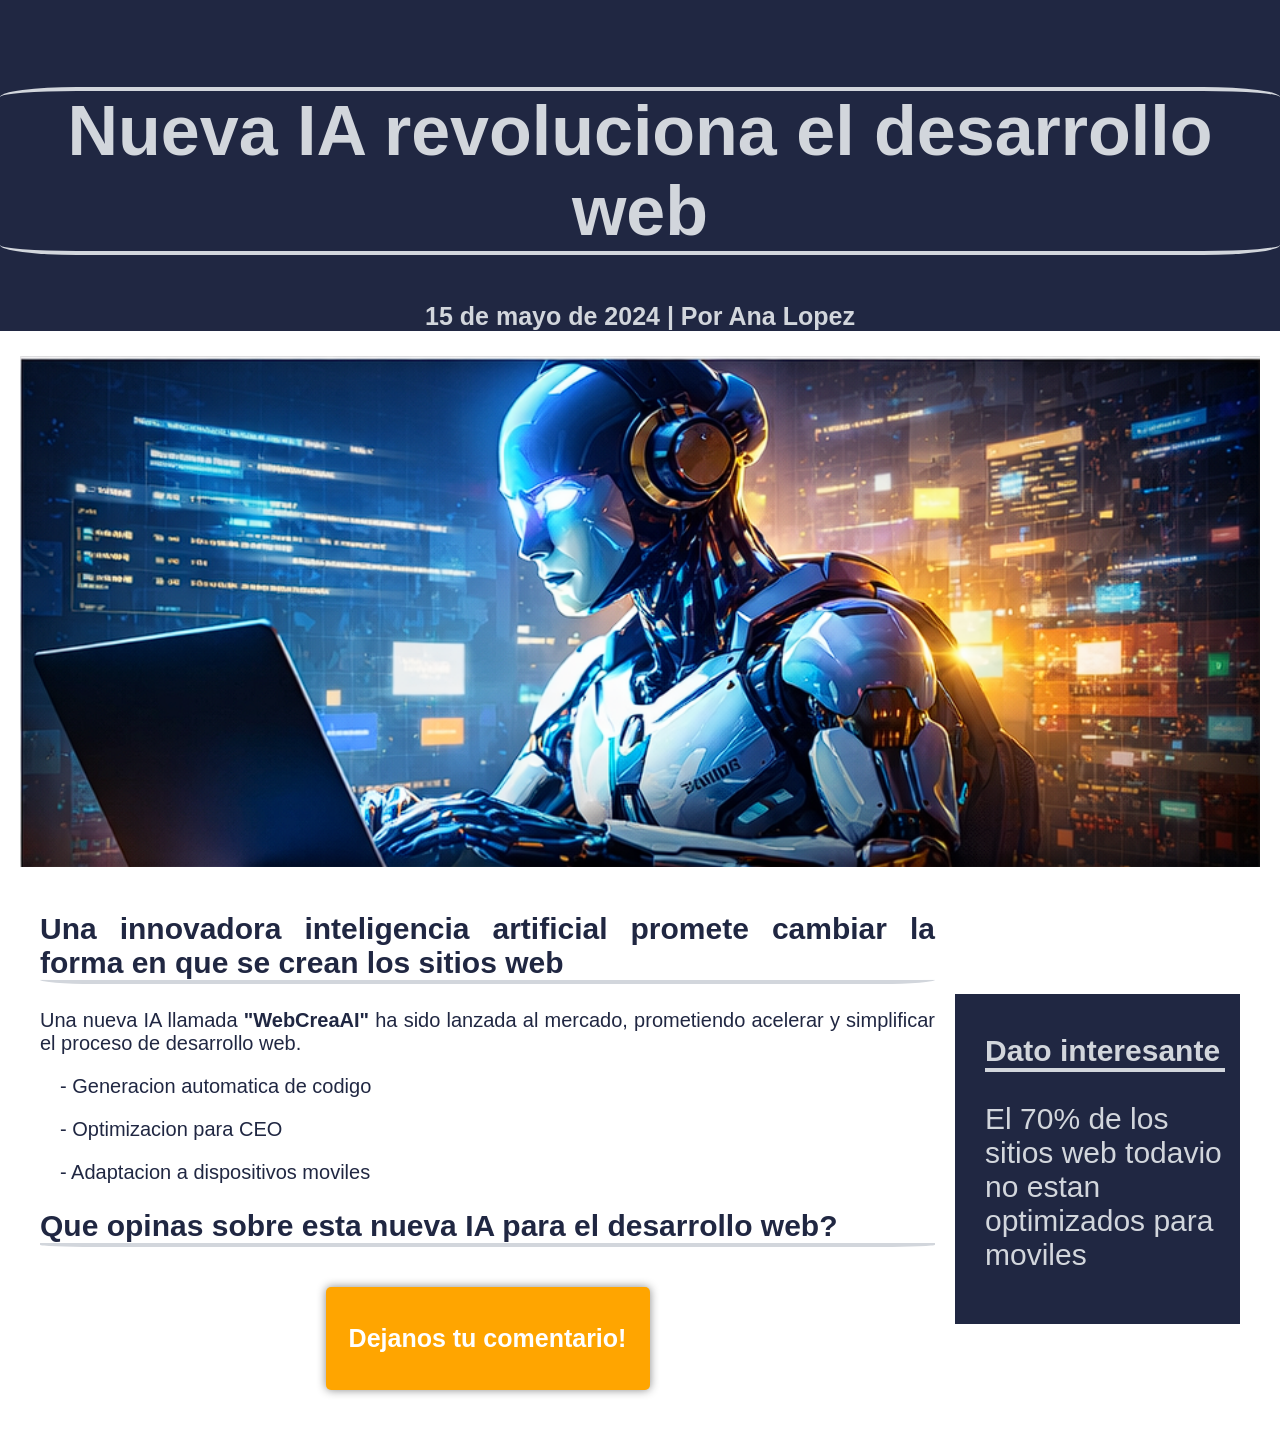
==== Actividades/Clase2/index.html @ f51c5b89 "Trabajo terminado" ====
<!DOCTYPE html>
<html lang="en">
<head>
    <meta charset="UTF-8">
    <meta name="viewport" content="width=device-width, initial-scale=1.0">
    <title>Nueva IA</title>
    <link rel="icon" href="Imagenes/El-canillita-y-la-maestra.ico">
    <link rel="stylesheet" href="styles.css">
</head>
<body>
    <div class="encabezado">  
        <div class="titulo">
            <h1>Nueva IA revoluciona el desarrollo web</h1>
        </div>
        <h3>15 de mayo de 2024 | Por Ana Lopez</h3>
    </div>
    <div class="contenedor">
            <img class="ia" src="Imagenes/notocia.png" alt="robot">
    <div class="cuerpo">
        <div class="pricipal">
            <h2 class="subT">Una innovadora inteligencia artificial promete cambiar la forma en que se crean los sitios web</h2>
            <div class="desarrollo">
            <p class="texto">Una nueva IA llamada <strong>"WebCreaAI"</strong> ha sido lanzada al mercado, prometiendo acelerar y simplificar el proceso de desarrollo web.</p>
            <p class="item">- Generacion automatica de codigo</p>
            <p class="item">- Optimizacion para CEO</p>
            <p class="item">- Adaptacion a dispositivos moviles</p> 
            <p><h2 class="subT">Que opinas sobre esta nueva IA para el desarrollo web?</h2></p>
            </div>
            <div class="comentario"><p class="cmt">Dejanos tu comentario!</p></div>
        </div>
        <div class="acotacion">
            <h2 class="aco">Dato interesante</h2>
            <p class="act">El 70% de los sitios web todavio no estan optimizados para moviles</p>
        </div>
    </div>
    </div>
</body>
</html>
---- Actividades/Clase2/styles.css ----
.encabezado{
    background-color: #202742;
    text-align: center;
    width: 100%;
    margin: auto;
    height: auto;
    display: block;
}
.contenedor{
    max-width: 100%;
    margin: auto;       
    padding: 0 20px; 
}
h1{
    color: #D2D6DC;
    font-family: Arial, sans-serif;
    font-size: 70px;
    border-top: 4px solid #D2D6DC;
    border-radius: 6%;
    border-bottom: 4px solid #D2D6DC;
}
h3{
    color: #D2D6DC;
    font-family: Arial, Helvetica, sans-serif;
    font-size: 25px;
    padding-top: 0;
    margin-top: 0;
}
.titulo{
    padding-top: 40px;
    padding-bottom: 0px;
    margin-bottom: 0;
}
body{
    margin: 0;

}
.ia{
    width: 100%;
    height: auto;
    display: block;
}
.cuerpo{
    margin: auto;
    display: flex;
    gap: 20px;
    padding: 20px;
}
.subT{
    text-align: justify;
    color:#202742;
    font-family: Arial, Helvetica, sans-serif;
    font-size: 30px;
    border-bottom: 4px solid #D2D6DC;
    border-radius: 6%;
}
.texto{
    text-align: justify;
    font-family: Arial, Helvetica, sans-serif;
    font-size: 20px;
    color: #202742;
}
.item{
    text-align: justify;
    font-family: Arial, Helvetica, sans-serif;
    font-size: 20px;
    margin-left: 20px;
    color: #202742;
}
.acotacion{
    background-color: #202742;
    padding: 15px;
    margin: auto;
    padding-left: 30px;
    max-width: 240px;
    height: 300px;
}
.aco{
    color: #D2D6DC;
    font-family: Arial, Helvetica, sans-serif;
    font-size: 30px;
    font-weight: 700;
    border-bottom: 4px solid #D2D6DC;
}
.act{
    color: #D2D6DC;
    font-family: Arial, Helvetica, sans-serif;
    font-size: 30px;
    font-weight: 100;
}
.comentario{
    width: 300px;
    margin:  40px auto;
    padding: 12px;
    background-color: orange;
    color: white;
    text-align: center;
    font-weight: bold;
    font-family: Arial, sans-serif;
    font-size: 25px;
    border-radius: 5px;
    cursor: pointer;
    box-shadow: 0 0 10px #0007; 
}
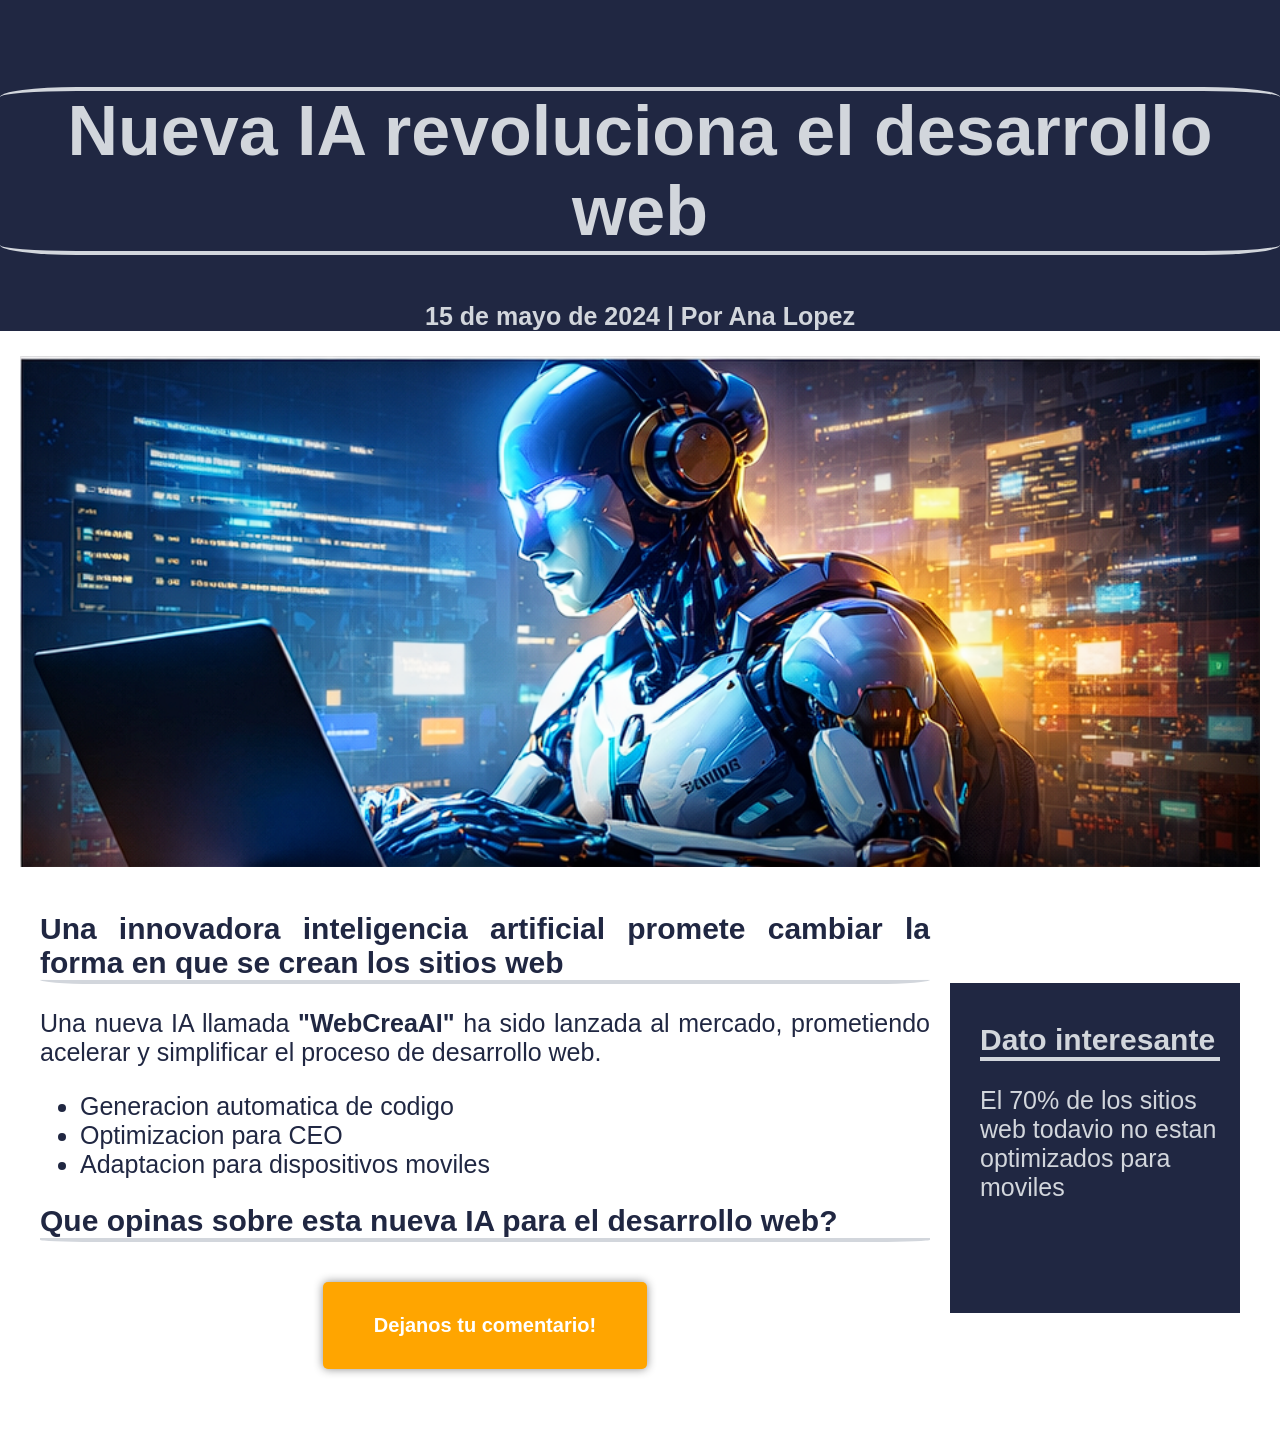
==== commit 7365edaa: "retoques" ====
--- a/Actividades/Clase2/index.html
+++ b/Actividades/Clase2/index.html
@@ -20,10 +20,13 @@
         <div class="pricipal">
             <h2 class="subT">Una innovadora inteligencia artificial promete cambiar la forma en que se crean los sitios web</h2>
             <div class="desarrollo">
-            <p class="texto">Una nueva IA llamada <strong>"WebCreaAI"</strong> ha sido lanzada al mercado, prometiendo acelerar y simplificar el proceso de desarrollo web.</p>
-            <p class="item">- Generacion automatica de codigo</p>
-            <p class="item">- Optimizacion para CEO</p>
-            <p class="item">- Adaptacion a dispositivos moviles</p> 
+            <p class="texto">Una nueva IA llamada <strong>"WebCreaAI"</strong> ha sido lanzada al mercado, prometiendo acelerar y simplificar el proceso de desarrollo web.
+            <ul>
+                <li class="texto">Generacion automatica de codigo</li>
+                <li class="texto">Optimizacion para CEO</li>
+                <li class="texto">Adaptacion para dispositivos moviles</li>
+            </ul>
+            </p>
             <p><h2 class="subT">Que opinas sobre esta nueva IA para el desarrollo web?</h2></p>
             </div>
             <div class="comentario"><p class="cmt">Dejanos tu comentario!</p></div>
--- a/Actividades/Clase2/styles.css
+++ b/Actividades/Clase2/styles.css
@@ -58,14 +58,7 @@
 .texto{
     text-align: justify;
     font-family: Arial, Helvetica, sans-serif;
-    font-size: 20px;
-    color: #202742;
-}
-.item{
-    text-align: justify;
-    font-family: Arial, Helvetica, sans-serif;
-    font-size: 20px;
-    margin-left: 20px;
+    font-size: 25px;
     color: #202742;
 }
 .acotacion{
@@ -73,6 +66,7 @@
     padding: 15px;
     margin: auto;
     padding-left: 30px;
+    padding-right: 20px;
     max-width: 240px;
     height: 300px;
 }
@@ -86,7 +80,7 @@
 .act{
     color: #D2D6DC;
     font-family: Arial, Helvetica, sans-serif;
-    font-size: 30px;
+    font-size: 25px;
     font-weight: 100;
 }
 .comentario{
@@ -98,7 +92,7 @@
     text-align: center;
     font-weight: bold;
     font-family: Arial, sans-serif;
-    font-size: 25px;
+    font-size: 20px;
     border-radius: 5px;
     cursor: pointer;
     box-shadow: 0 0 10px #0007; 
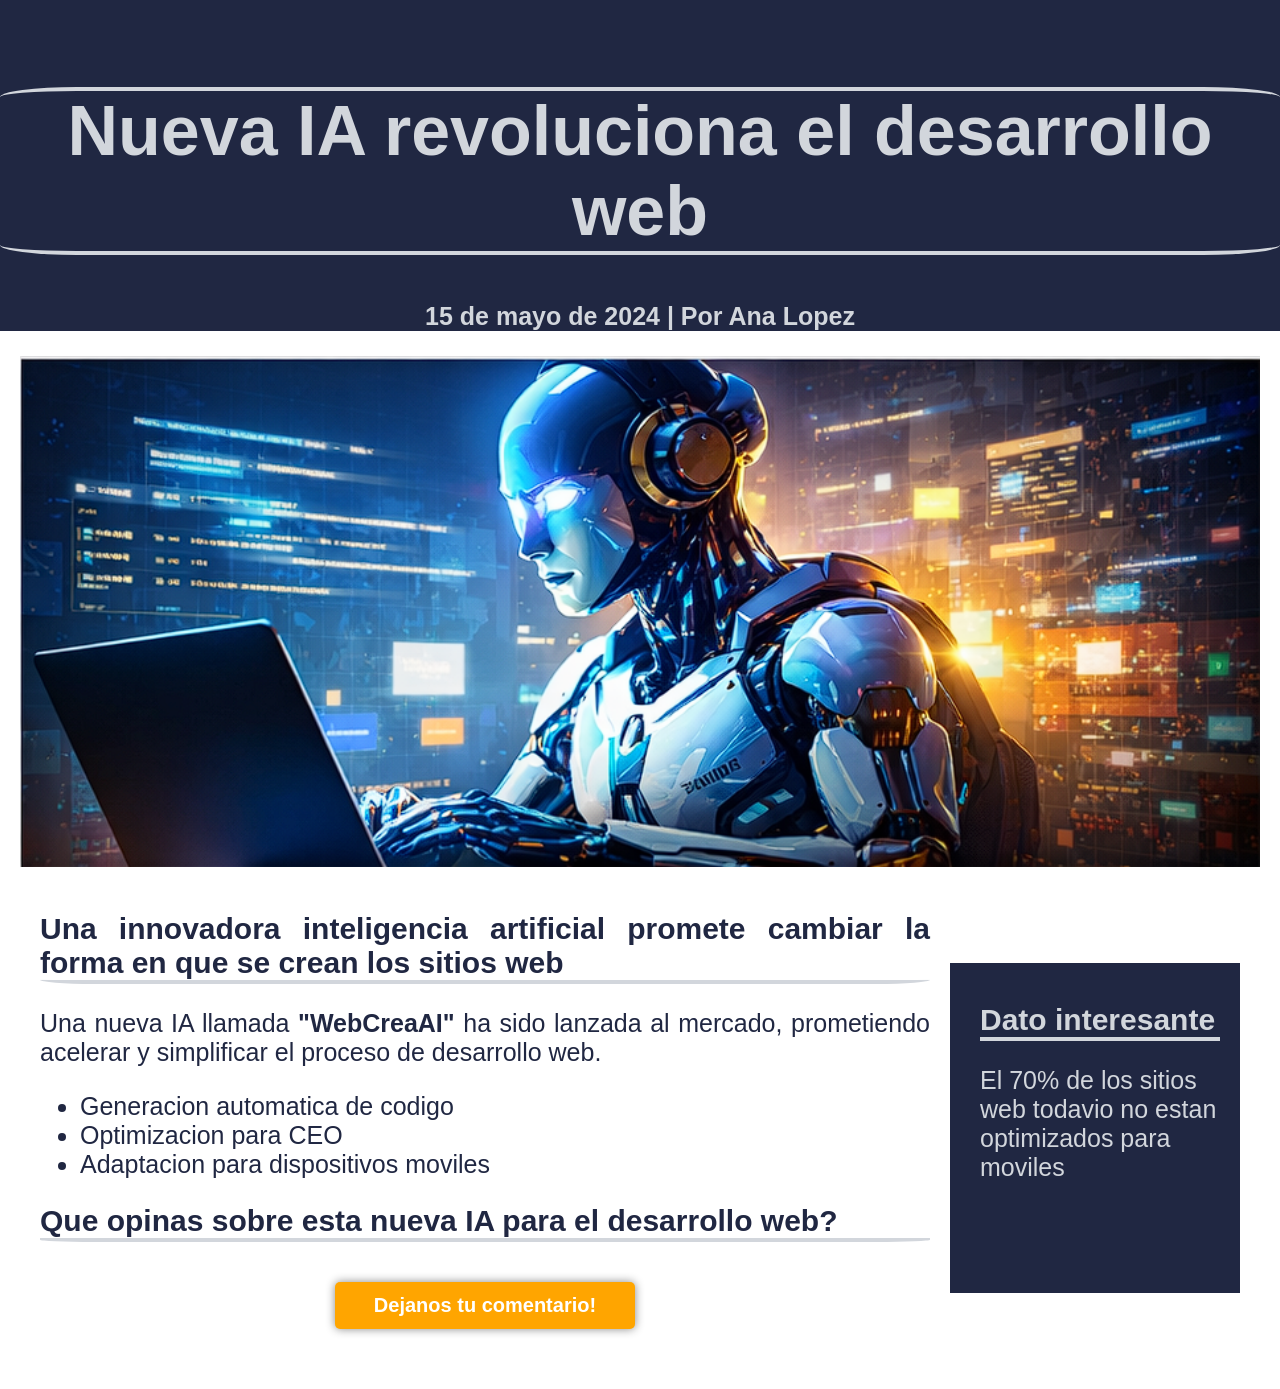
==== commit 8ee9a624: "cree archivo form" ====
--- a/Actividades/Clase2/index.html
+++ b/Actividades/Clase2/index.html
@@ -7,7 +7,7 @@
     <link rel="icon" href="Imagenes/El-canillita-y-la-maestra.ico">
     <link rel="stylesheet" href="styles.css">
 </head>
-<body>
+<body class="not">
     <div class="encabezado">  
         <div class="titulo">
             <h1>Nueva IA revoluciona el desarrollo web</h1>
@@ -29,7 +29,7 @@
             </p>
             <p><h2 class="subT">Que opinas sobre esta nueva IA para el desarrollo web?</h2></p>
             </div>
-            <div class="comentario"><p class="cmt">Dejanos tu comentario!</p></div>
+            <button class="comentario" onclick="window.open('form.html', 'Formulario', 'width=600,height=700')">Dejanos tu comentario!</button>
         </div>
         <div class="acotacion">
             <h2 class="aco">Dato interesante</h2>
--- a/Actividades/Clase2/styles.css
+++ b/Actividades/Clase2/styles.css
@@ -32,7 +32,7 @@
     padding-bottom: 0px;
     margin-bottom: 0;
 }
-body{
+.not{
     margin: 0;
 
 }
@@ -46,6 +46,7 @@
     display: flex;
     gap: 20px;
     padding: 20px;
+
 }
 .subT{
     text-align: justify;
@@ -84,8 +85,9 @@
     font-weight: 100;
 }
 .comentario{
+    display: block;
     width: 300px;
-    margin:  40px auto;
+    margin: 40px auto;
     padding: 12px;
     background-color: orange;
     color: white;
@@ -95,5 +97,56 @@
     font-size: 20px;
     border-radius: 5px;
     cursor: pointer;
-    box-shadow: 0 0 10px #0007; 
-}+    box-shadow: 0 0 10px #0007;
+    border: none;
+}
+/*Formulario */
+.respuesta{
+    background-color: #202742; 
+}
+.h2_form{
+    text-align: center;
+    font-size: 25px;
+}
+.form_coment{
+    background-color: #2a314d;
+    margin: 30px;
+    padding: 1px;
+    width: auto;
+    height: auto;
+}
+.c_form{
+    padding: 15px;
+    font-family: Arial, Helvetica, sans-serif;
+    color: #D2D6DC;
+}
+.datos, .msj{
+    width: 100%;
+    box-sizing: border-box;
+    padding: 6px 12px;
+    border: none;
+    background-color: #313544;
+    border-left: 5px solid #D2D6DC;
+    color: #D2D6DC;
+    border-radius: 6px;
+}
+.msj{
+    font-family: Arial, Helvetica, sans-serif;
+    resize: none;
+    height: 200px;
+}
+input[type="checkbox"] {
+    accent-color: orange;
+}
+.enviar{
+    display: block;
+    margin-top: 20px;
+    height: 43px;
+    width: 30%;
+    background-color: orange;
+    color: white;
+    border: none;
+    border-radius: 5px;
+    cursor: pointer;
+    box-shadow: 0 0 10px #0007;
+}
